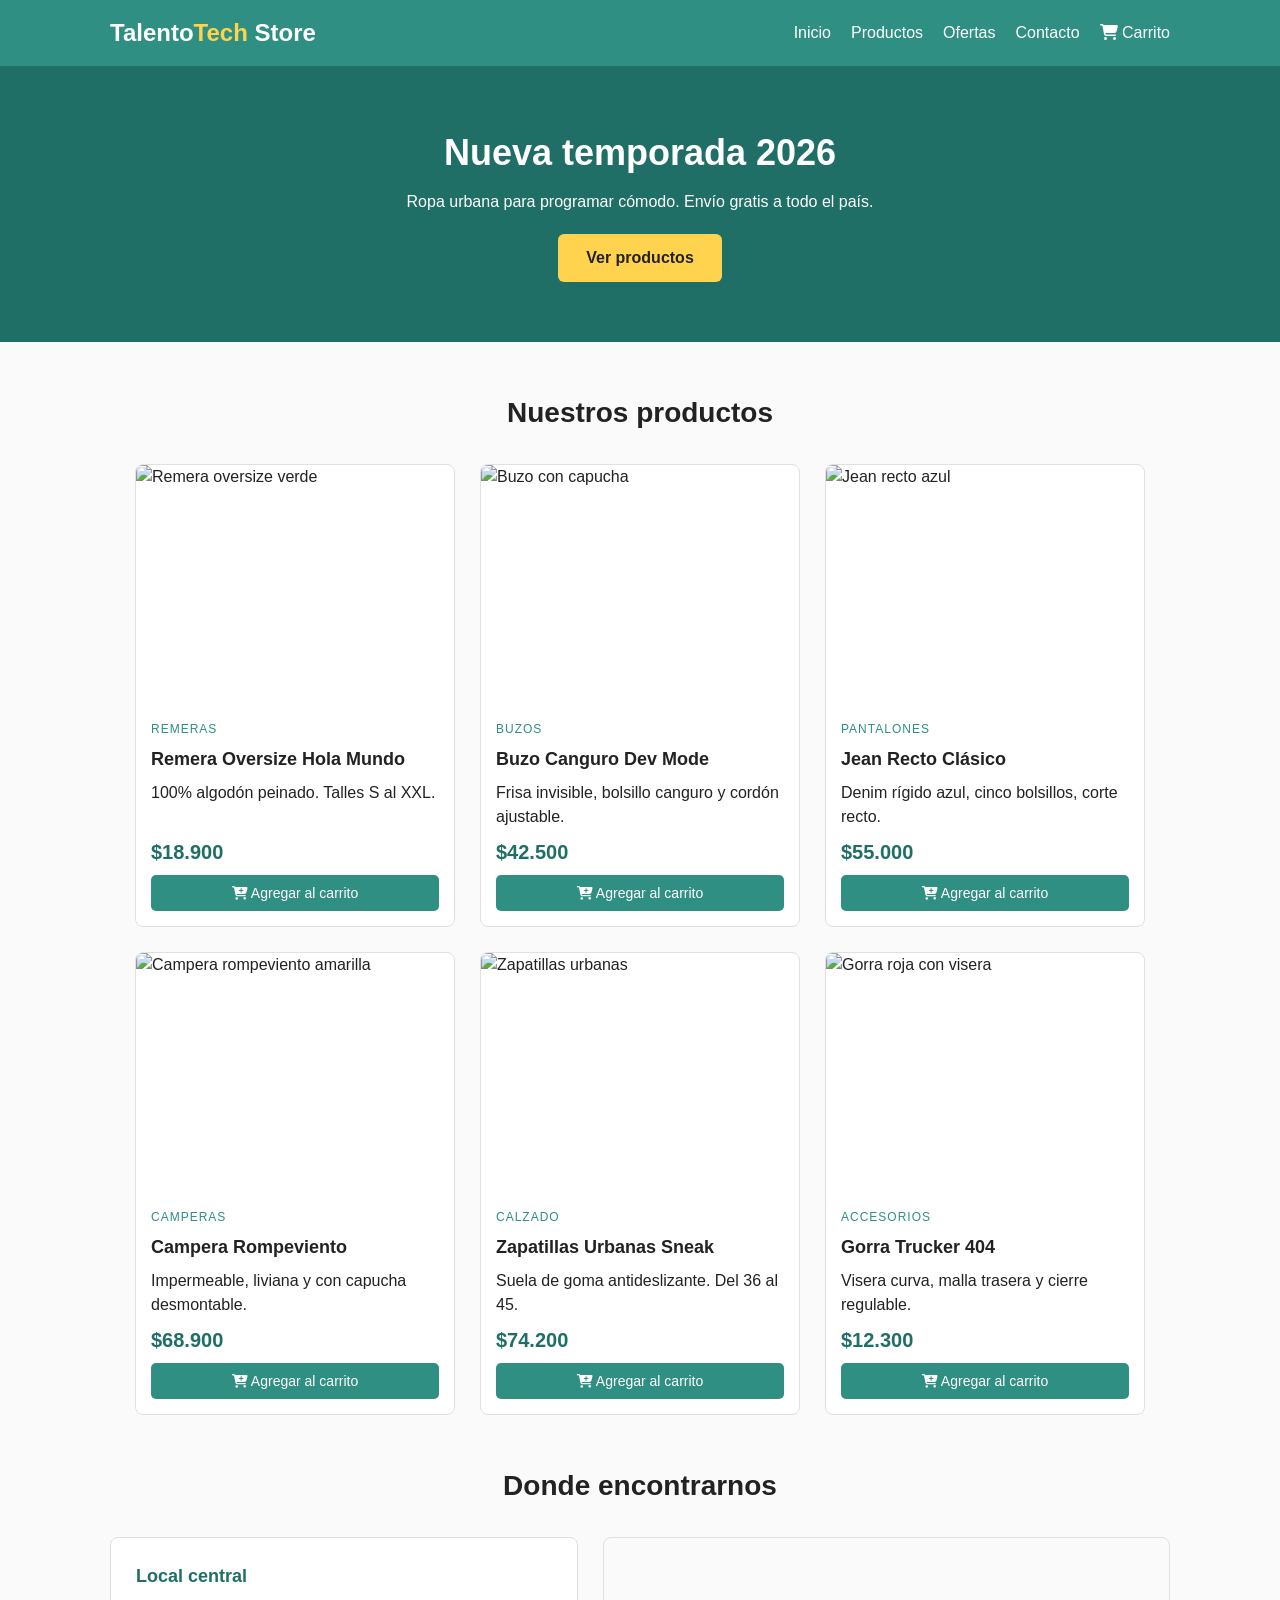
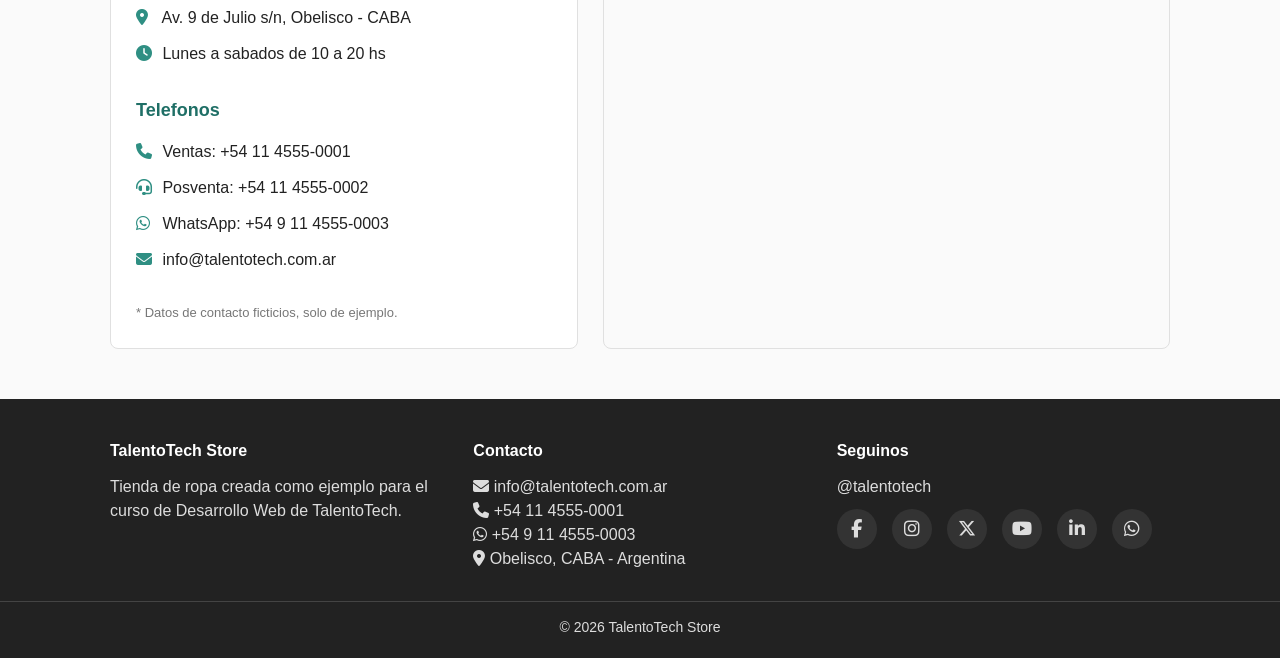
==== index.html @ ffa95ddc "Add files via upload" ====
<!DOCTYPE html>
<html lang="es">
<head>
<meta charset="UTF-8">
<meta name="viewport" content="width=device-width, initial-scale=1.0">
<title>TalentoTech Store </title>
<link rel="stylesheet"href="https://cdnjs.cloudflare.com/ajax/libs/font-awesome/6.5.2/css/all.min.css">
<link rel="stylesheet" href="css/style.css" >

</head>
<body>

<!-- ==================== HEADER ==================== -->
<header>
  <div class="contenedor barra-nav">
    <div class="logo">Talento<span>Tech</span> Store</div>

    <nav>
      <ul class="menu">
        <li><a href="#">Inicio</a></li>
        <li><a href="#productos">Productos</a></li>
        <li><a href="#">Ofertas</a></li>
        <li><a href="#contacto">Contacto</a></li>
        <li><a href="#"><i class="fa-solid fa-cart-shopping"></i> Carrito</a></li>
      </ul>
    </nav>
    
  </div>
</header>

<!-- ==================== MAIN ==================== -->
<main>

  <!-- Banner de bienvenida -->
  <section class="hero">
    <h1>Nueva temporada 2026</h1>
    <p>Ropa urbana para programar cómodo. Envío gratis a todo el país.</p>
    <a href="#productos" class="boton">Ver productos</a>
  </section>

  <!-- Seccion con las 6 cards de productos -->
  <section id="productos" class="contenedor">
    <h2 class="titulo-seccion">Nuestros productos</h2>

    <div class="grilla-productos">

      <!-- Card 1 -->
      <article class="card">
        <img src="https://placehold.co/400x300/2F8F83/FFFFFF?text=Remera" alt="Remera oversize verde">
        <div class="card-info">
          <span class="categoria">Remeras</span>
          <h3>Remera Oversize Hola Mundo</h3>
          <p>100% algodón peinado. Talles S al XXL.</p>
          <span class="precio">$18.900</span>
          <button><i class="fa-solid fa-cart-plus"></i> Agregar al carrito</button>
        </div>
      </article>

      <!-- Card 2 -->
      <article class="card">
        <img src="https://placehold.co/400x300/1F6F66/FFFFFF?text=Buzo" alt="Buzo con capucha">
        <div class="card-info">
          <span class="categoria">Buzos</span>
          <h3>Buzo Canguro Dev Mode</h3>
          <p>Frisa invisible, bolsillo canguro y cordón ajustable.</p>
          <span class="precio">$42.500</span>
          <button><i class="fa-solid fa-cart-plus"></i> Agregar al carrito</button>
        </div>
      </article>

      <!-- Card 3 -->
      <article class="card">
        <img src="https://placehold.co/400x300/44618C/FFFFFF?text=Jean" alt="Jean recto azul">
        <div class="card-info">
          <span class="categoria">Pantalones</span>
          <h3>Jean Recto Clásico</h3>
          <p>Denim rígido azul, cinco bolsillos, corte recto.</p>
          <span class="precio">$55.000</span>
          <button><i class="fa-solid fa-cart-plus"></i> Agregar al carrito</button>
        </div>
      </article>

      <!-- Card 4 -->
      <article class="card">
        <img src="https://placehold.co/400x300/FFD34D/222222?text=Campera" alt="Campera rompeviento amarilla">
        <div class="card-info">
          <span class="categoria">Camperas</span>
          <h3>Campera Rompeviento</h3>
          <p>Impermeable, liviana y con capucha desmontable.</p>
          <span class="precio">$68.900</span>
          <button><i class="fa-solid fa-cart-plus"></i> Agregar al carrito</button>
        </div>
      </article>

      <!-- Card 5 -->
      <article class="card">
        <img src="https://placehold.co/400x300/8A6BBE/FFFFFF?text=Zapatillas" alt="Zapatillas urbanas">
        <div class="card-info">
          <span class="categoria">Calzado</span>
          <h3>Zapatillas Urbanas Sneak</h3>
          <p>Suela de goma antideslizante. Del 36 al 45.</p>
          <span class="precio">$74.200</span>
          <button><i class="fa-solid fa-cart-plus"></i> Agregar al carrito</button>
        </div>
      </article>

      <!-- Card 6 -->
      <article class="card">
        <img src="https://placehold.co/400x300/C94F4F/FFFFFF?text=Gorra" alt="Gorra roja con visera">
        <div class="card-info">
          <span class="categoria">Accesorios</span>
          <h3>Gorra Trucker 404</h3>
          <p>Visera curva, malla trasera y cierre regulable.</p>
          <span class="precio">$12.300</span>
          <button><i class="fa-solid fa-cart-plus"></i> Agregar al carrito</button>
        </div>
      </article>

    </div>
  </section>

  <!-- Seccion de contacto: datos a la izquierda, mapa a la derecha -->
  <section id="contacto" class="contenedor">
    <h2 class="titulo-seccion">Donde encontrarnos</h2>

    <div class="bloque-contacto">

      <!-- Columna de datos -->
      <div class="datos-contacto">
        <h3>Local central</h3>
        <ul>
          <li><i class="fa-solid fa-location-dot"></i> Av. 9 de Julio s/n, Obelisco - CABA</li>
          <li><i class="fa-solid fa-clock"></i> Lunes a sabados de 10 a 20 hs</li>
        </ul>

        <h3>Telefonos</h3>
        <ul>
          <li><i class="fa-solid fa-phone"></i> Ventas: <a href="tel:+541145550001">+54 11 4555-0001</a></li>
          <li><i class="fa-solid fa-headset"></i> Posventa: <a href="tel:+541145550002">+54 11 4555-0002</a></li>
          <li><i class="fa-brands fa-whatsapp"></i> WhatsApp: <a href="tel:+5491145550003">+54 9 11 4555-0003</a></li>
          <li><i class="fa-solid fa-envelope"></i> <a href="mailto:info@talentotech.com.ar">info@talentotech.com.ar</a></li>
        </ul>
        <p class="nota">* Datos de contacto ficticios, solo de ejemplo.</p>
      </div>

      <!-- Columna del mapa: iframe de Google Maps  -->
      <div class="mapa">
        <iframe
          src="https://www.google.com/maps?q=Obelisco%20de%20Buenos%20Aires&z=16&output=embed"
          title="Mapa del Obelisco de Buenos Aires"
          loading="lazy"
          referrerpolicy="no-referrer-when-downgrade"
          allowfullscreen></iframe>
      </div>

    </div>
  </section>
</main>

<!-- ==================== FOOTER ==================== -->
<footer>
  <div class="contenedor footer-columnas">

    <!-- Columna 1: sobre la tienda -->
    <div class="columna">
      <h4>TalentoTech Store</h4>
      <p>Tienda de ropa creada como ejemplo para el curso de
         Desarrollo Web de TalentoTech.</p>
    </div>

    <!-- Columna 2: contacto -->
    <div class="columna">
      <h4>Contacto</h4>
      <ul>
        <li><i class="fa-solid fa-envelope"></i> info@talentotech.com.ar</li>
        <li><i class="fa-solid fa-phone"></i> +54 11 4555-0001</li>
        <li><i class="fa-brands fa-whatsapp"></i> +54 9 11 4555-0003</li>
        <li><i class="fa-solid fa-location-dot"></i> Obelisco, CABA - Argentina</li>
      </ul>
    </div>

    <!-- Columna 3: redes sociales con iconos de Font Awesome -->
    <div class="columna">
      <h4>Seguinos</h4>
      <p>@talentotech</p>
      <div class="redes">
        <a href="#" title="Facebook"><i class="fa-brands fa-facebook-f"></i></a>
        <a href="#" title="Instagram"><i class="fa-brands fa-instagram"></i></a>
        <a href="#" title="X"><i class="fa-brands fa-x-twitter"></i></a>
        <a href="#" title="YouTube"><i class="fa-brands fa-youtube"></i></a>
        <a href="#" title="LinkedIn"><i class="fa-brands fa-linkedin-in"></i></a>
        <a href="#" title="WhatsApp"><i class="fa-brands fa-whatsapp"></i></a>
      </div>
    </div>

  </div>

  <p class="copyright">&copy; 2026 TalentoTech Store </p>
</footer>

</body>
</html>
---- css/style.css ----
/*nuevo comentario*/

/* ============================================================
     1) RESET BASICO
     Sacamos los margenes que el navegador pone por defecto.
     ============================================================ */
  * {
    margin: 0;
    padding: 0;
    box-sizing: border-box;   /* el padding NO agranda la caja */
  }

  body {
    font-family: Arial, Helvetica, sans-serif;
    line-height: 1.5;
    color: #222;
    background: #FAFAFA;
  }

  /* Clase reutilizable: centra el contenido y le pone un ancho maximo */
  .contenedor {
    max-width: 1100px;
    margin: 0 auto;          /* 0 arriba/abajo, auto a los costados = centrado */
    padding: 0 20px;
  }

  /* ============================================================
     2) HEADER
     display:flex + justify-content:space-between
     => logo a la izquierda, menu a la derecha.
     ============================================================ */
  header {
    background: #2F8F83;
    color: white;
    padding: 15px 0;
  }

  .barra-nav {
    display: flex;
    justify-content: space-between;  /* separa logo y menu a los extremos */
    align-items: center;             /* los alinea a la misma altura */
    flex-wrap: wrap;                 /* en pantallas chicas bajan de linea */
    gap: 15px;
  }

  .logo {
    font-size: 24px;
    font-weight: bold;
  }

  .logo span {
    color: #FFD34D;          /* pintamos solo una parte del nombre */
  }

  /* El menu tambien es flex: los <li> quedan en fila */
  .menu {
    display: flex;
    gap: 20px;
    list-style: none;        /* saca los puntitos de la lista */
  }

  .menu a {
    color: white;
    text-decoration: none;
  }

  .menu a:hover {
    color: #FFD34D;
  }

  /* ============================================================
     3) HERO (banner de bienvenida)
     ============================================================ */
  .hero {
    background: #1F6F66;
    color: white;
    text-align: center;
    padding: 60px 20px;
  }

  .hero h1 {
    font-size: 36px;
    margin-bottom: 10px;
  }

  .boton {
    display: inline-block;
    margin-top: 20px;
    background: #FFD34D;
    color: #222;
    padding: 12px 28px;
    border-radius: 6px;
    text-decoration: none;
    font-weight: bold;
  }

  .boton:hover {
    background: #FFC107;
  }

  /* ============================================================
     4) MAIN + GRILLA DE PRODUCTOS
     Este es el flexbox mas importante del ejercicio:
     flex-wrap: wrap  => las cards bajan de linea solas.
     ============================================================ */
  main {
    padding-bottom: 50px;
  }

  .titulo-seccion {
    text-align: center;
    margin: 50px 0 30px;
    font-size: 28px;
  }

  .grilla-productos {
    display: flex;
    flex-wrap: wrap;          /* si no entran, pasan a la fila de abajo */
    gap: 25px;                /* separacion entre cards */
    justify-content: center;
  }

  /* flex: crecer | achicarse | ancho base
     Con 320px de base entran 3 por fila en pantalla grande,
     2 en tablet y 1 en celular. */
  .card {
    flex: 0 1 320px;
    background: white;
    border: 1px solid #E0E0E0;
    border-radius: 8px;
    overflow: hidden;         /* recorta la imagen a las esquinas redondeadas */
    display: flex;
    flex-direction: column;   /* imagen arriba, texto abajo (en columna) */
  }

  .card:hover {
    box-shadow: 0 4px 12px rgba(0, 0, 0, 0.15);
  }

  .card img {
    width: 100%;
    height: 240px;
    object-fit: cover;        /* la imagen se recorta sin deformarse */
    display: block;
  }

  .card-info {
    padding: 15px;
    display: flex;
    flex-direction: column;
    gap: 8px;
    flex: 1;                  /* ocupa el espacio sobrante: cards parejas */
  }

  .categoria {
    font-size: 12px;
    text-transform: uppercase;
    color: #2F8F83;
    letter-spacing: 1px;
  }

  .card h3 {
    font-size: 18px;
  }

  .precio {
    font-size: 20px;
    font-weight: bold;
    color: #1F6F66;
    margin-top: auto;         /* empuja el precio al fondo de la card */
  }

  .card button {
    background: #2F8F83;
    color: white;
    border: none;
    padding: 10px;
    border-radius: 5px;
    cursor: pointer;
    font-size: 14px;
  }

  .card button:hover {
    background: #1F6F66;
  }

  /* ============================================================
     5) FOOTER
     Otra vez flex: tres columnas que se acomodan solas.
     ============================================================ */
  footer {
    background: #222;
    color: #DDD;
    padding: 40px 0 20px;
  }

  .footer-columnas {
    display: flex;
    flex-wrap: wrap;
    justify-content: space-between;
    gap: 30px;
  }

  .columna {
    flex: 1 1 250px;          /* crece, se achica, base 250px */
  }

  .columna h4 {
    color: white;
    margin-bottom: 12px;
  }

  .columna ul {
    list-style: none;
  }

  .columna a {
    color: #DDD;
    text-decoration: none;
  }

  .columna a:hover {
    color: #FFD34D;
  }

  /* Los iconos de redes, en fila y separados */
  .redes {
    display: flex;
    gap: 15px;
    margin-top: 10px;
  }

  /* Cada icono va dentro de un circulo.
     Usamos flex para centrarlo adentro. */
  .redes a {
    width: 40px;
    height: 40px;
    border-radius: 50%;
    background: #333;
    display: flex;
    justify-content: center;
    align-items: center;
    font-size: 18px;
  }

  .redes a:hover {
    background: #2F8F83;
    color: white;
  }

  .copyright {
    text-align: center;
    border-top: 1px solid #444;
    margin-top: 30px;
    padding-top: 15px;
    font-size: 14px;
  }

  /* ============================================================
     6) SECCION DE CONTACTO
     Otro flex: datos a un lado y el mapa al otro.
     Con flex-wrap, en celular el mapa baja abajo de los datos.
     ============================================================ */
  .bloque-contacto {
    display: flex;
    flex-wrap: wrap;
    gap: 25px;
    align-items: stretch;
  }

  .datos-contacto {
    flex: 1 1 320px;          /* crece, se achica, base 320px */
    background: white;
    border: 1px solid #E0E0E0;
    border-radius: 8px;
    padding: 25px;
  }

  .datos-contacto h3 {
    font-size: 18px;
    color: #1F6F66;
    margin-bottom: 10px;
  }

  .datos-contacto ul {
    list-style: none;
    margin-bottom: 25px;
  }

  .datos-contacto li {
    padding: 6px 0;
  }

  /* Los iconos quedan todos alineados a la misma distancia */
  .datos-contacto li i {
    color: #2F8F83;
    width: 22px;
  }

  .datos-contacto a {
    color: #222;
    text-decoration: none;
  }

  .datos-contacto a:hover {
    color: #2F8F83;
    text-decoration: underline;
  }

  .nota {
    font-size: 13px;
    color: #777;
  }

  /* El mapa: el iframe ocupa todo el ancho de su columna */
  .mapa {
    flex: 1 1 420px;
    min-height: 340px;
    border-radius: 8px;
    overflow: hidden;         /* recorta el mapa a las esquinas redondeadas */
    border: 1px solid #E0E0E0;
  }

  .mapa iframe {
    width: 100%;
    height: 100%;
    min-height: 340px;
    border: 0;                /* saca el borde gris que trae el iframe */
    display: block;
  }
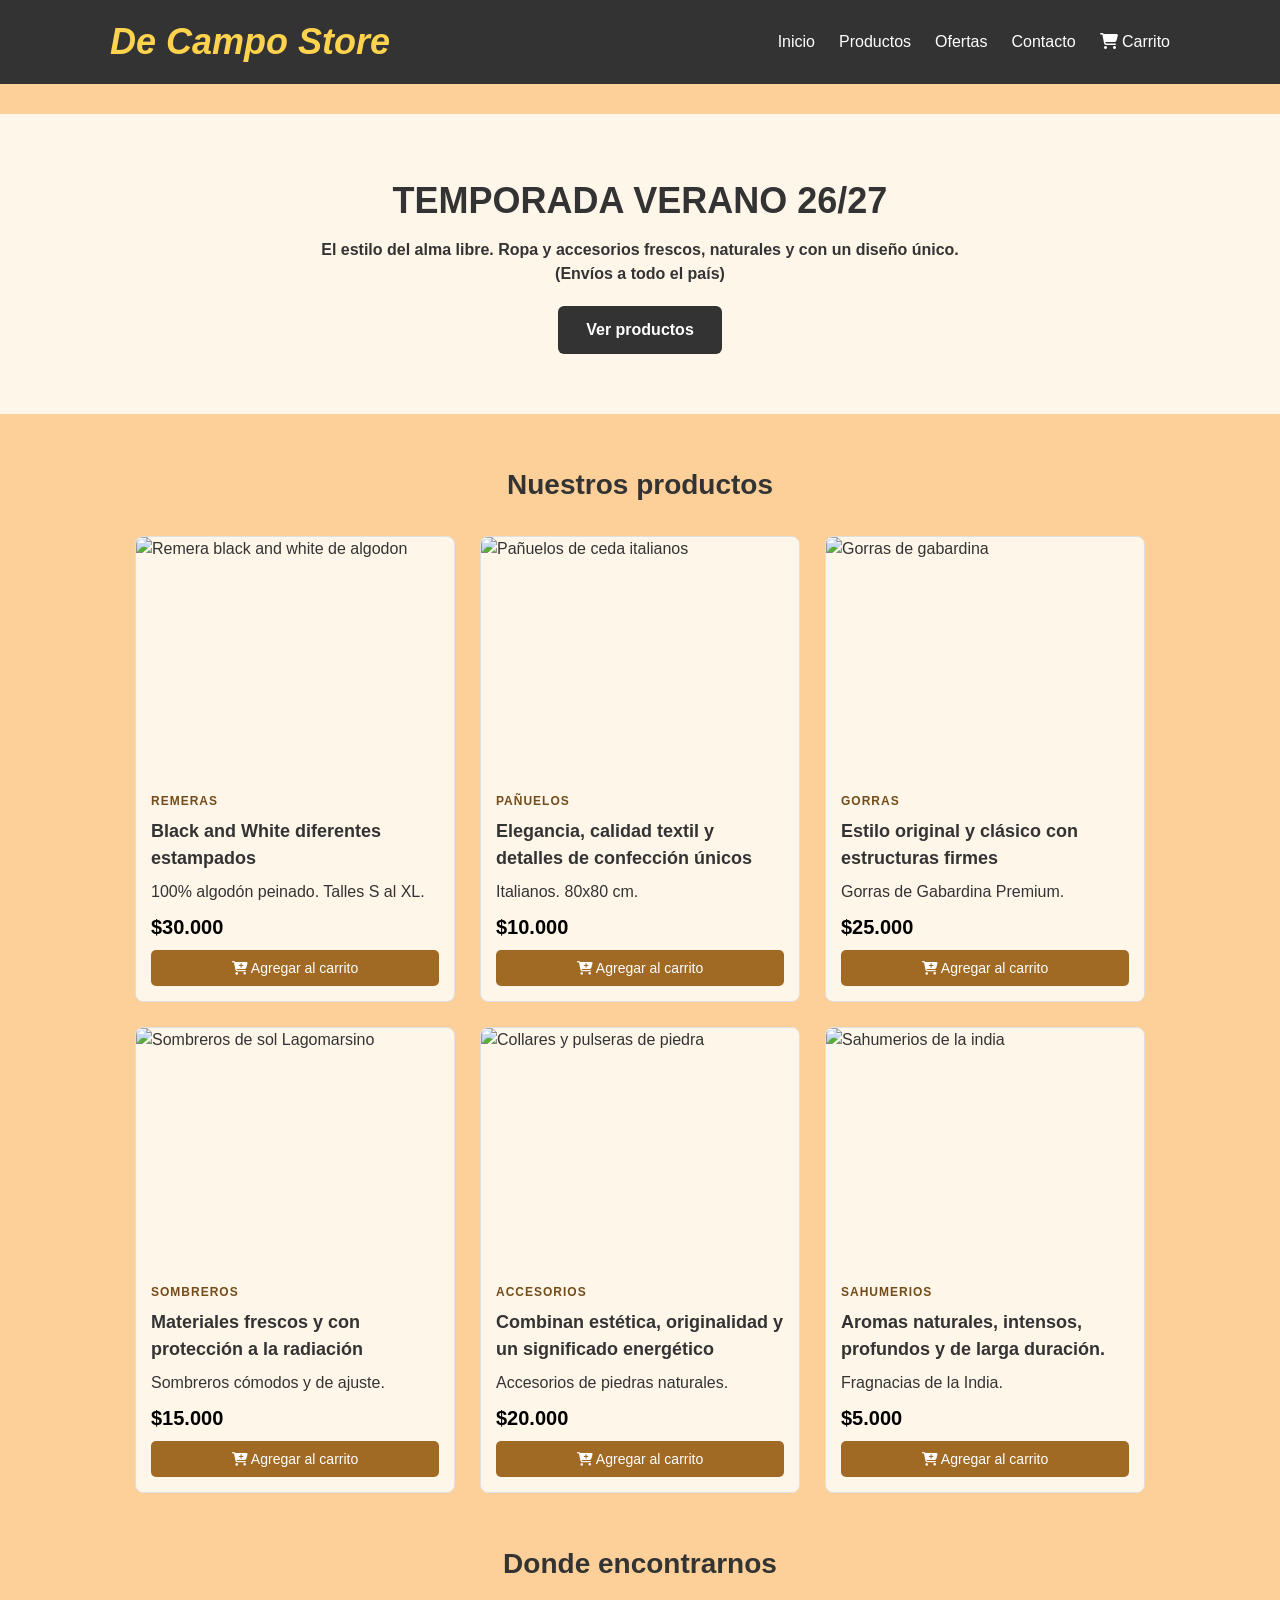
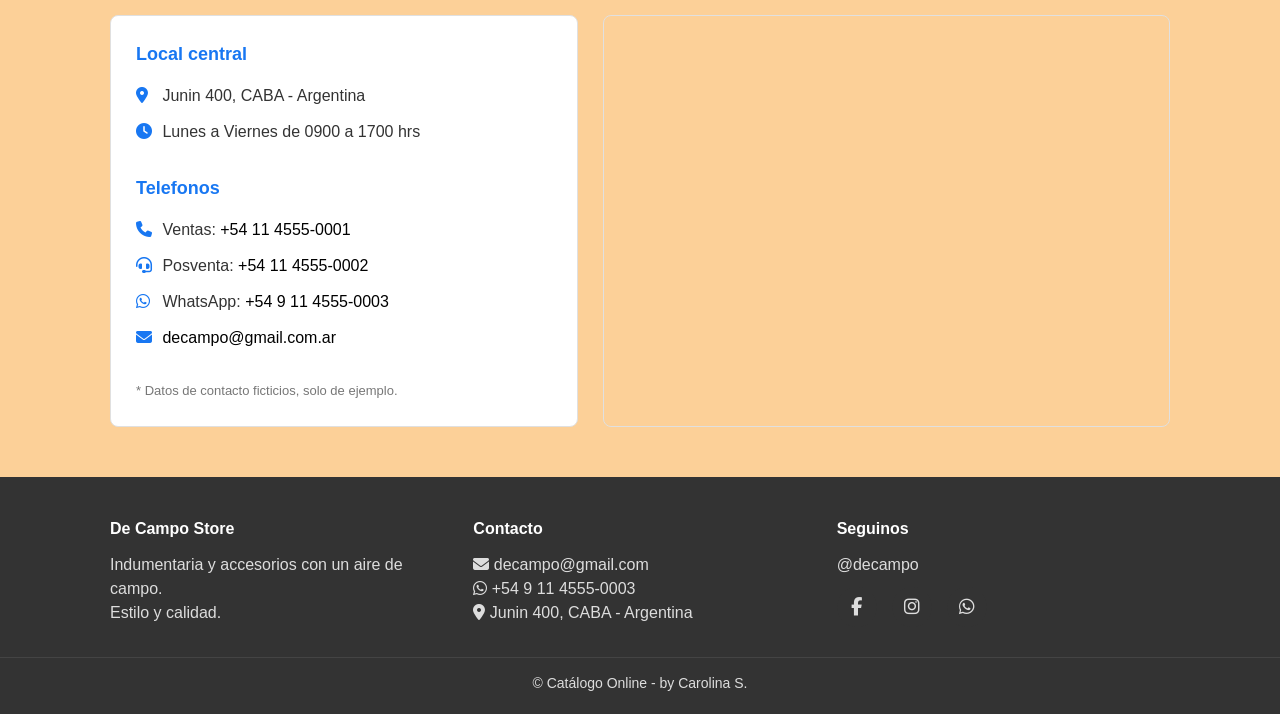
==== commit f81862c4: "Modify store name and product information in index.html Updated the store name and product details i" ====
--- a/index.html
+++ b/index.html
@@ -1,3 +1,15 @@
+<!-- **************************************************************************
+
+  Talento TECH - Front-End Js
+  Profesor: Nicolas Fernandez
+  Alumno: Cristian Romero
+  Fecha: 12/10/2026
+  Archivo: index.html
+
+  Se utiliza el template del profesor para la creacion de una pagina web personalizada.
+
+*************************************************************************** -->
+
 <!DOCTYPE html>
 <html lang="es">
 <head>
@@ -10,10 +22,15 @@
 </head>
 <body>
 
-<!-- ==================== HEADER ==================== -->
+<!-- ==========================================================================
+==================================== HEADER ===================================
+=========================================================================== -->
+
 <header>
   <div class="contenedor barra-nav">
-    <div class="logo">Talento<span>Tech</span> Store</div>
+    <!-- <div class="logo">De<span> Campo</span> Store</div> -->   <!-- Opcion 1: Se colorea una palabra de la frase (ejemplo) -->
+    <div class="logo"> <span>De Campo Store</span> </div>          <!-- Opcion 2: Se colorea toda la frase -->
+                                                                   <!-- Opcion 3: Poner directamente un logo -->
 
     <nav>
       <ul class="menu">
@@ -28,13 +45,17 @@
   </div>
 </header>
 
-<!-- ==================== MAIN ==================== -->
+<!-- ==========================================================================
+==================================== MAIN =====================================
+=========================================================================== -->
+
 <main>
 
   <!-- Banner de bienvenida -->
   <section class="hero">
-    <h1>Nueva temporada 2026</h1>
-    <p>Ropa urbana para programar cómodo. Envío gratis a todo el país.</p>
+    <h1> TEMPORADA VERANO 26/27</h1>
+    <p>El estilo del alma libre. Ropa y accesorios frescos, naturales y con un diseño único.</p>
+    <p>(Envíos a todo el país)</p>
     <a href="#productos" class="boton">Ver productos</a>
   </section>
 
@@ -44,74 +65,80 @@
 
     <div class="grilla-productos">
 
-      <!-- Card 1 -->
-      <article class="card">
-        <img src="https://placehold.co/400x300/2F8F83/FFFFFF?text=Remera" alt="Remera oversize verde">
+      <!-- -------------------------- Card 1 ------------------------------ -->
+      
+      <article class="card">
+        <img src="https://placehold.co/400x300/2F8F83/FFFFFF?text=Remeras" alt="Remera black and white de algodon">
         <div class="card-info">
           <span class="categoria">Remeras</span>
-          <h3>Remera Oversize Hola Mundo</h3>
-          <p>100% algodón peinado. Talles S al XXL.</p>
-          <span class="precio">$18.900</span>
-          <button><i class="fa-solid fa-cart-plus"></i> Agregar al carrito</button>
-        </div>
-      </article>
-
-      <!-- Card 2 -->
-      <article class="card">
-        <img src="https://placehold.co/400x300/1F6F66/FFFFFF?text=Buzo" alt="Buzo con capucha">
-        <div class="card-info">
-          <span class="categoria">Buzos</span>
-          <h3>Buzo Canguro Dev Mode</h3>
-          <p>Frisa invisible, bolsillo canguro y cordón ajustable.</p>
-          <span class="precio">$42.500</span>
-          <button><i class="fa-solid fa-cart-plus"></i> Agregar al carrito</button>
-        </div>
-      </article>
-
-      <!-- Card 3 -->
-      <article class="card">
-        <img src="https://placehold.co/400x300/44618C/FFFFFF?text=Jean" alt="Jean recto azul">
-        <div class="card-info">
-          <span class="categoria">Pantalones</span>
-          <h3>Jean Recto Clásico</h3>
-          <p>Denim rígido azul, cinco bolsillos, corte recto.</p>
-          <span class="precio">$55.000</span>
-          <button><i class="fa-solid fa-cart-plus"></i> Agregar al carrito</button>
-        </div>
-      </article>
-
-      <!-- Card 4 -->
-      <article class="card">
-        <img src="https://placehold.co/400x300/FFD34D/222222?text=Campera" alt="Campera rompeviento amarilla">
-        <div class="card-info">
-          <span class="categoria">Camperas</span>
-          <h3>Campera Rompeviento</h3>
-          <p>Impermeable, liviana y con capucha desmontable.</p>
-          <span class="precio">$68.900</span>
-          <button><i class="fa-solid fa-cart-plus"></i> Agregar al carrito</button>
-        </div>
-      </article>
-
-      <!-- Card 5 -->
-      <article class="card">
-        <img src="https://placehold.co/400x300/8A6BBE/FFFFFF?text=Zapatillas" alt="Zapatillas urbanas">
-        <div class="card-info">
-          <span class="categoria">Calzado</span>
-          <h3>Zapatillas Urbanas Sneak</h3>
-          <p>Suela de goma antideslizante. Del 36 al 45.</p>
-          <span class="precio">$74.200</span>
-          <button><i class="fa-solid fa-cart-plus"></i> Agregar al carrito</button>
-        </div>
-      </article>
-
-      <!-- Card 6 -->
-      <article class="card">
-        <img src="https://placehold.co/400x300/C94F4F/FFFFFF?text=Gorra" alt="Gorra roja con visera">
+          <h3>Black and White diferentes estampados</h3>
+          <p>100% algodón peinado. Talles S al XL.</p>
+          <span class="precio">$30.000</span>
+          <button><i class="fa-solid fa-cart-plus"></i> Agregar al carrito</button>
+        </div>
+      </article>
+
+      <!-- ---------------------------- Card 2 ---------------------------- -->
+      
+      <article class="card">
+        <img src="https://placehold.co/400x300/1F6F66/FFFFFF?text=Pañuelos" alt="Pañuelos de ceda italianos">
+        <div class="card-info">
+          <span class="categoria">Pañuelos</span>
+          <h3>Elegancia, calidad textil y detalles de confección únicos</h3>
+          <p>Italianos. 80x80 cm.</p>
+          <span class="precio">$10.000</span>
+          <button><i class="fa-solid fa-cart-plus"></i> Agregar al carrito</button>
+        </div>
+      </article>
+
+      <!-- ---------------------------- Card 3 ---------------------------- -->
+
+      <article class="card">
+        <img src="https://placehold.co/400x300/44618C/FFFFFF?text=Gorras" alt="Gorras de gabardina">
+        <div class="card-info">
+          <span class="categoria">Gorras</span>
+          <h3>Estilo original y clásico con estructuras firmes</h3>
+          <p>Gorras de Gabardina Premium.</p>
+          <span class="precio">$25.000</span>
+          <button><i class="fa-solid fa-cart-plus"></i> Agregar al carrito</button>
+        </div>
+      </article>
+
+      <!-- ---------------------------- Card 4 ---------------------------- -->
+
+      <article class="card">
+        <img src="https://placehold.co/400x300/FFD34D/222222?text=Sombreros" alt="Sombreros de sol Lagomarsino">
+        <div class="card-info">
+          <span class="categoria">Sombreros</span>
+          <h3>Materiales frescos y con protección a la radiación</h3>
+          <p>Sombreros cómodos y de ajuste.</p>
+          <span class="precio">$15.000</span>
+          <button><i class="fa-solid fa-cart-plus"></i> Agregar al carrito</button>
+        </div>
+      </article>
+
+      <!-- ---------------------------- Card 5 ---------------------------- -->
+
+      <article class="card">
+        <img src="https://placehold.co/400x300/8A6BBE/FFFFFF?text=Accesorios" alt="Collares y pulseras de piedra">
         <div class="card-info">
           <span class="categoria">Accesorios</span>
-          <h3>Gorra Trucker 404</h3>
-          <p>Visera curva, malla trasera y cierre regulable.</p>
-          <span class="precio">$12.300</span>
+          <h3>Combinan estética, originalidad y un significado energético</h3>
+          <p>Accesorios de piedras naturales.</p>
+          <span class="precio">$20.000</span>
+          <button><i class="fa-solid fa-cart-plus"></i> Agregar al carrito</button>
+        </div>
+      </article>
+
+      <!-- ---------------------------- Card 6 ---------------------------- -->
+
+      <article class="card">
+        <img src="https://placehold.co/400x300/C94F4F/FFFFFF?text=Sahumerios" alt="Sahumerios de la india">
+        <div class="card-info">
+          <span class="categoria">Sahumerios</span>
+          <h3>Aromas naturales, intensos, profundos y de larga duración.</h3>
+          <p>Fragnacias de la India.</p>
+          <span class="precio">$5.000</span>
           <button><i class="fa-solid fa-cart-plus"></i> Agregar al carrito</button>
         </div>
       </article>
@@ -119,7 +146,8 @@
     </div>
   </section>
 
-  <!-- Seccion de contacto: datos a la izquierda, mapa a la derecha -->
+  <!-- --- Seccion de contacto: datos a la izquierda, mapa a la derecha --- -->
+
   <section id="contacto" class="contenedor">
     <h2 class="titulo-seccion">Donde encontrarnos</h2>
 
@@ -129,8 +157,8 @@
       <div class="datos-contacto">
         <h3>Local central</h3>
         <ul>
-          <li><i class="fa-solid fa-location-dot"></i> Av. 9 de Julio s/n, Obelisco - CABA</li>
-          <li><i class="fa-solid fa-clock"></i> Lunes a sabados de 10 a 20 hs</li>
+          <li><i class="fa-solid fa-location-dot"></i> Junin 400, CABA - Argentina</li>
+          <li><i class="fa-solid fa-clock"></i> Lunes a Viernes de 0900 a 1700 hrs</li>
         </ul>
 
         <h3>Telefonos</h3>
@@ -138,16 +166,17 @@
           <li><i class="fa-solid fa-phone"></i> Ventas: <a href="tel:+541145550001">+54 11 4555-0001</a></li>
           <li><i class="fa-solid fa-headset"></i> Posventa: <a href="tel:+541145550002">+54 11 4555-0002</a></li>
           <li><i class="fa-brands fa-whatsapp"></i> WhatsApp: <a href="tel:+5491145550003">+54 9 11 4555-0003</a></li>
-          <li><i class="fa-solid fa-envelope"></i> <a href="mailto:info@talentotech.com.ar">info@talentotech.com.ar</a></li>
+          <li><i class="fa-solid fa-envelope"></i> <a href="mailto:decampo@gmail.com.ar">decampo@gmail.com.ar</a></li>
         </ul>
         <p class="nota">* Datos de contacto ficticios, solo de ejemplo.</p>
       </div>
 
-      <!-- Columna del mapa: iframe de Google Maps  -->
+      <!-- ----------- Columna del mapa: iframe de Google Maps -----------  -->
+
       <div class="mapa">
         <iframe
-          src="https://www.google.com/maps?q=Obelisco%20de%20Buenos%20Aires&z=16&output=embed"
-          title="Mapa del Obelisco de Buenos Aires"
+          src="https://www.google.com/maps?q=Junin%20400%20CABA&z=16&output=embed"
+          title="Mapa de De Campo, CABA, Buenos Aires"
           loading="lazy"
           referrerpolicy="no-referrer-when-downgrade"
           allowfullscreen></iframe>
@@ -157,46 +186,57 @@
   </section>
 </main>
 
-<!-- ==================== FOOTER ==================== -->
+<!-- ==========================================================================
+==================================== FOOTER ===================================
+=========================================================================== -->
+
 <footer>
   <div class="contenedor footer-columnas">
 
-    <!-- Columna 1: sobre la tienda -->
+    <!-- ----------------- Columna 1: sobre la tienda --------------------- -->
+
     <div class="columna">
-      <h4>TalentoTech Store</h4>
-      <p>Tienda de ropa creada como ejemplo para el curso de
-         Desarrollo Web de TalentoTech.</p>
-    </div>
-
-    <!-- Columna 2: contacto -->
+      
+      <!-- <h4>TalentoTech Store</h4>
+      <p>Tienda de ropa creada como ejemplo para el curso de Desarrollo Web de TalentoTech.</p> -->
+
+      <h4>De Campo Store</h4>
+      <p>Indumentaria y accesorios con un aire de campo.</p>
+      <p>Estilo y calidad.</p>
+         
+    </div>
+
+    <!-- ---------------------- Columna 2: contacto ----------------------- -->
+
     <div class="columna">
       <h4>Contacto</h4>
       <ul>
-        <li><i class="fa-solid fa-envelope"></i> info@talentotech.com.ar</li>
-        <li><i class="fa-solid fa-phone"></i> +54 11 4555-0001</li>
+        <li><i class="fa-solid fa-envelope"></i> decampo@gmail.com</li>
+        <!-- <li><i class="fa-solid fa-phone"></i> +54 11 4555-0001</li> -->
         <li><i class="fa-brands fa-whatsapp"></i> +54 9 11 4555-0003</li>
-        <li><i class="fa-solid fa-location-dot"></i> Obelisco, CABA - Argentina</li>
+        <li><i class="fa-solid fa-location-dot"></i> Junin 400, CABA - Argentina</li>
       </ul>
     </div>
 
-    <!-- Columna 3: redes sociales con iconos de Font Awesome -->
+    <!-- ------ Columna 3: redes sociales con iconos de Font Awesome ------ -->
+
     <div class="columna">
       <h4>Seguinos</h4>
-      <p>@talentotech</p>
+      <p>@decampo</p>
       <div class="redes">
         <a href="#" title="Facebook"><i class="fa-brands fa-facebook-f"></i></a>
         <a href="#" title="Instagram"><i class="fa-brands fa-instagram"></i></a>
-        <a href="#" title="X"><i class="fa-brands fa-x-twitter"></i></a>
-        <a href="#" title="YouTube"><i class="fa-brands fa-youtube"></i></a>
-        <a href="#" title="LinkedIn"><i class="fa-brands fa-linkedin-in"></i></a>
+        <!-- <a href="#" title="X"><i class="fa-brands fa-x-twitter"></i></a> -->
+        <!-- <a href="#" title="YouTube"><i class="fa-brands fa-youtube"></i></a> -->
+        <!-- <a href="#" title="LinkedIn"><i class="fa-brands fa-linkedin-in"></i></a> -->
         <a href="#" title="WhatsApp"><i class="fa-brands fa-whatsapp"></i></a>
       </div>
     </div>
 
   </div>
 
-  <p class="copyright">&copy; 2026 TalentoTech Store </p>
+  <p class="copyright">&copy; Catálogo Online - by Carolina S.</p>
 </footer>
 
 </body>
-</html>+</html>
--- a/css/style.css
+++ b/css/style.css
@@ -1,10 +1,31 @@
-
-/*nuevo comentario*/
-
-/* ============================================================
-     1) RESET BASICO
-     Sacamos los margenes que el navegador pone por defecto.
-     ============================================================ */
+/******************************************************************************
+
+  Talento TECH - Front-End Js
+  Profesor: Nicolas Fernandez
+  Alumno: Cristian Romero
+  Fecha: 12/10/2026
+  Archivo: style.css
+
+  negro_01  -->  #333 (Gris oscuro)
+  negro_02  -->  #000 (Negro intenso)
+  claro_01  -->  #fff6ea (Crema claro)
+  claro_02  -->  #fcd098 (Crema oscuro)
+  blanco_01 --> 
+  azul_01   -->  #1877F2
+  marron_01 -->  #a06a24 (Claro)
+  marron_02 -->  #744c19 (Oscuro)
+  marron_03 -->  #FFD34D (de
+
+
+  Se utiliza el template del profesor para la creacion de una pagina web personalizada.
+
+******************************************************************************/
+
+  /*===========================================================================
+    1) RESET BASICO
+       Sacamos los margenes que el navegador pone por defecto.
+  ===========================================================================*/
+
   * {
     margin: 0;
     padding: 0;
@@ -14,24 +35,28 @@
   body {
     font-family: Arial, Helvetica, sans-serif;
     line-height: 1.5;
-    color: #222;
+    /* color: #222; */      /* Opcion 1: Color texto body ejemplo */
+    color: #333;          /* Opcion 2: Color texto body negro_01 */
     background: #FAFAFA;
   }
 
   /* Clase reutilizable: centra el contenido y le pone un ancho maximo */
+
   .contenedor {
     max-width: 1100px;
     margin: 0 auto;          /* 0 arriba/abajo, auto a los costados = centrado */
     padding: 0 20px;
   }
 
-  /* ============================================================
-     2) HEADER
-     display:flex + justify-content:space-between
-     => logo a la izquierda, menu a la derecha.
-     ============================================================ */
+  /*===========================================================================
+    2) HEADER
+       display:flex + justify-content:space-between
+       => logo a la izquierda, menu a la derecha.
+  ===========================================================================*/
+
   header {
-    background: #2F8F83;
+    /* background: #2F8F83; */    /* Opcion 1: Fondo header ejemplo */
+    background: #333;           /* Opcion 2: Fondo header negro_01 */
     color: white;
     padding: 15px 0;
   }
@@ -45,18 +70,24 @@
   }
 
   .logo {
-    font-size: 24px;
-    font-weight: bold;
+    /* font-size: 24px; */      /* Opcion 1: Tamaño de letra de ejemplo */
+    font-size: 36px;            /* Opcion 2: Tamaño de letra de logo = 36 */
+
+    font-weight: bold;          /* Letras en negritas */
+
+    font-style: italic;         /* Letras inclinadas */
+
   }
 
   .logo span {
-    color: #FFD34D;          /* pintamos solo una parte del nombre */
+    color: #FFD34D;          /* Colorea solo una parte del nombre del logo */
   }
 
   /* El menu tambien es flex: los <li> quedan en fila */
   .menu {
     display: flex;
-    gap: 20px;
+    /* gap: 20px; */
+    gap: 24px;
     list-style: none;        /* saca los puntitos de la lista */
   }
 
@@ -69,16 +100,21 @@
     color: #FFD34D;
   }
 
-  /* ============================================================
-     3) HERO (banner de bienvenida)
-     ============================================================ */
+  /*===========================================================================
+    3) HERO (banner de bienvenida)
+  ===========================================================================*/
+
   .hero {
-    background: #1F6F66;
-    color: white;
+    /* background: #1F6F66; */    /* Opcion 1: Fondo de banner ejemplo */
+    background: #fff6ea;        /* Opcion 2: Fondo de banner claro_1 */
+    font-weight: bold;
+    /* color: white; */           /* Opcion 1: Color texto de banner ejemplo */
+    color: #333;                /* Opcion 2: Color texto de banner negro_01 */
     text-align: center;
     padding: 60px 20px;
-  }
-
+    
+  }
+    
   .hero h1 {
     font-size: 36px;
     margin-bottom: 10px;
@@ -87,8 +123,10 @@
   .boton {
     display: inline-block;
     margin-top: 20px;
-    background: #FFD34D;
-    color: #222;
+    /* background: #FFD34D; */    /* Opcion 1: Color boton sin presionar ejemplo */
+    background: #333;           /* Opcion 2: Color boton sin presionar negro_01 */
+    /* color: #222; */      /* Opcion 1: Color texto boton ejemplo */
+    color: #FFF;         /* Opcion 2: Color texto boton blanco_01 */
     padding: 12px 28px;
     border-radius: 6px;
     text-decoration: none;
@@ -96,7 +134,8 @@
   }
 
   .boton:hover {
-    background: #FFC107;
+    /* background: #FFC107; */    /* Opcion 1: Color boton presionado ejemplo */
+    background: #000;           /* Opcion 2: Color boton presionado negro_02 */
   }
 
   /* ============================================================
@@ -104,7 +143,10 @@
      Este es el flexbox mas importante del ejercicio:
      flex-wrap: wrap  => las cards bajan de linea solas.
      ============================================================ */
+
   main {
+    padding-top: 30px;        /* Se agrega para darle un pequeño margen */
+    background: #fcd098;    /* Se agrega para cambiar el color de fondo a claro_02 */
     padding-bottom: 50px;
   }
 
@@ -126,7 +168,8 @@
      2 en tablet y 1 en celular. */
   .card {
     flex: 0 1 320px;
-    background: white;
+    /* background: white; */      /* Opcion 1: Fondo de card ejemplo */
+    background: #fff6ea;        /* Opcion 2: Fondo de card claro_1 */
     border: 1px solid #E0E0E0;
     border-radius: 8px;
     overflow: hidden;         /* recorta la imagen a las esquinas redondeadas */
@@ -155,8 +198,10 @@
 
   .categoria {
     font-size: 12px;
+    font-weight: bold;
     text-transform: uppercase;
-    color: #2F8F83;
+    /* color: #2F8F83; */
+    color: #744c19;
     letter-spacing: 1px;
   }
 
@@ -167,12 +212,16 @@
   .precio {
     font-size: 20px;
     font-weight: bold;
-    color: #1F6F66;
-    margin-top: auto;         /* empuja el precio al fondo de la card */
+
+    /* color: #1F6F66; */     /* Opcion 1: Color precio ejemplo */
+    color: #000;            /* Opcion 2: Color precio negro_02 */
+
+    margin-top: auto;       /* empuja el precio al fondo de la card */
   }
 
   .card button {
-    background: #2F8F83;
+    /* background: #2F8F83; */
+    background: #a06a24;
     color: white;
     border: none;
     padding: 10px;
@@ -182,15 +231,18 @@
   }
 
   .card button:hover {
-    background: #1F6F66;
+    /* background: #1F6F66; */
+    background: #744c19;
   }
 
   /* ============================================================
      5) FOOTER
      Otra vez flex: tres columnas que se acomodan solas.
      ============================================================ */
+
   footer {
-    background: #222;
+    /* background: #222; */   /* Opcion 1: Fondo footer ejemplo */
+    background: #333;       /* Opcion 2: Fondo footer negro_01 */
     color: #DDD;
     padding: 40px 0 20px;
   }
@@ -245,7 +297,8 @@
   }
 
   .redes a:hover {
-    background: #2F8F83;
+    /* background: #2F8F83; */
+    background: #1877F2;
     color: white;
   }
 
@@ -262,6 +315,7 @@
      Otro flex: datos a un lado y el mapa al otro.
      Con flex-wrap, en celular el mapa baja abajo de los datos.
      ============================================================ */
+
   .bloque-contacto {
     display: flex;
     flex-wrap: wrap;
@@ -279,7 +333,8 @@
 
   .datos-contacto h3 {
     font-size: 18px;
-    color: #1F6F66;
+    /* color: #1F6F66; */     /* Opcion 1: Color de textos seccion contactos ejemplo */
+    color: #1877F2;         /* Opcion 2: Color de textos seccion contactos azul_01 */
     margin-bottom: 10px;
   }
 
@@ -294,17 +349,20 @@
 
   /* Los iconos quedan todos alineados a la misma distancia */
   .datos-contacto li i {
-    color: #2F8F83;
+    /* color: #2F8F83; */   /* Opcion 1: Color de iconos ejemplo */
+    color: #1877F2;       /* Opcion 2: Color de iconos azul_01 */
     width: 22px;
   }
 
   .datos-contacto a {
-    color: #222;
+    /* color: #222; */      /* Opcion 1: Color de letra de datos-contacto ejemplo */
+    color: #000;          /* Opcion 2: Color de letra de datos-contacto negro_02 */
     text-decoration: none;
   }
 
   .datos-contacto a:hover {
-    color: #2F8F83;
+    /* color: #2F8F83; */
+    color: #1877F2;
     text-decoration: underline;
   }
 
@@ -314,6 +372,7 @@
   }
 
   /* El mapa: el iframe ocupa todo el ancho de su columna */
+
   .mapa {
     flex: 1 1 420px;
     min-height: 340px;
@@ -328,4 +387,4 @@
     min-height: 340px;
     border: 0;                /* saca el borde gris que trae el iframe */
     display: block;
-  }+  }
